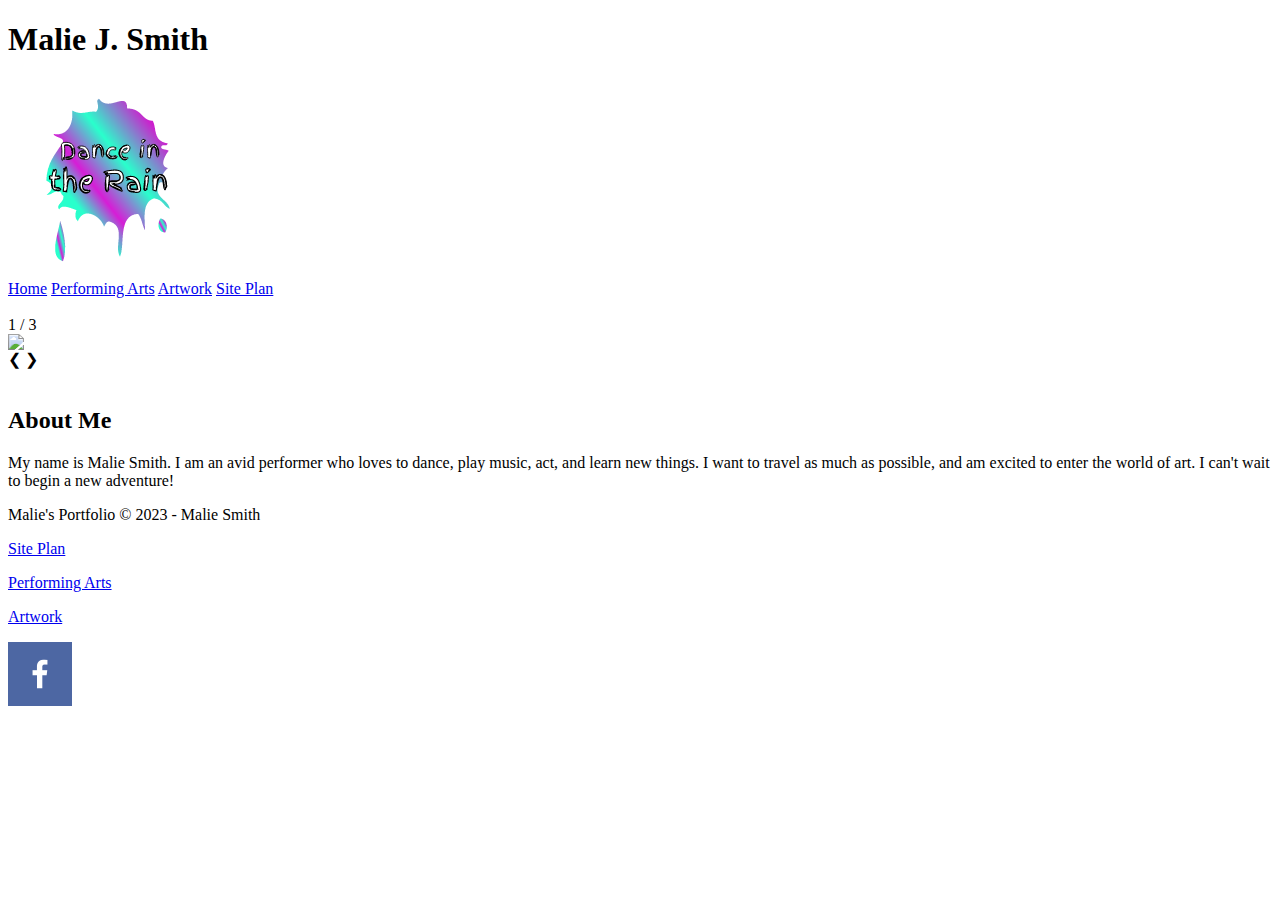
==== maliesportfolio/index.html @ cbc1e1c1 "Add files via upload" ====
﻿<!DOCTYPE html PUBLIC "-//W3C//DTD XHTML 1.0 Transitional//EN" "http://www.w3.org/TR/xhtml1/DTD/xhtml1-transitional.dtd">
<html>
<head>
    <script type="text/javascript">
        //var preloadFlag = false;
        let slideIndex = 0;
        //function preloadImages()
        //{
        //    if (document.Images) {
        //        pre_ButtonAbout_over = newImage('images/logo.png');
        //        preloadFlag = true;
        //    }
        // }        
        window.onload = function showSlides() {
                let i;
                let slides = document.getElementsByClassName("mySlides");
                let dots = document.getElementsByClassName("dot");
                for (i = 0; i < slides.length; i++) {
                    slides[i].style.display = "none";
                }
                slideIndex++;
                if (slideIndex > slides.length) {slideIndex = 1}
                for (i = 0; i < dots.length; i++) {
                    dots[i].className = dots[i].className.replace(" active", "");
                }
                slides[slideIndex-1].style.display = "block";
                dots[slideIndex-1].className += " active";
                setTimeout(showSlides, 8000); // Change image every 8 seconds
            }
    </script>
    <link href="css/main.css" rel="stylesheet" type="text/css" media="all" />
    <meta charset="utf-8" />
    <meta http-equiv="X-UA-Compatible" content="IE=edge" />
    <meta name="viewport" content="width=device-width, initial-scale=1.0" />
    <title> Malie's Portfolio | Home </title>

</head>
<body>
    <div id="content">
        <header>
            <div class="headline">
                <h1>
                    Malie J. Smith
                </h1>
            </div>
            <a id="logo_link" href="index.html">
                <img class="logo" src="images/logo.png" alt="Malie's Portfolio'" />
            </a>
            <nav>
                <a href="index.html">Home</a>
                <a href="performingarts.html">Performing Arts</a>
                <a href="artwork.html">Artwork</a>
                <a href="site-plan.html">Site Plan</a>
            </nav>
        </header>
    </div>
    <div>
        &nbsp;<br />
    </div>
    <div class="slideshow-container">
        <!-- Full-width images with number -->
        <div class="mySlides fade">
            <div class="numbertext">1 / 3</div>
            <img src="images/lfhs.png" style="width:100%" />
        </div>
        <div class="mySlides fade">
            <div class="numbertext">2 / 3</div>
            <img src="images/fhs.png" style="width:100%" />
        </div>
        <div class="mySlides fade">
            <div class="numbertext">3 / 3</div>
            <img src="images/rghs.png" style="width:100%" />
        </div>
        <!-- Next and previous buttons -->
        <a class="prev" onclick="plusSlides(-1)">&#10094;</a>
        <a class="next" onclick="plusSlides(1)">&#10095;</a>
    </div>
    <br />
    <!-- The dots/circles -->
    <div style="text-align:center">
        <span class="dot" onclick="currentSlide(1)"></span>
        <span class="dot" onclick="currentSlide(2)"></span>
        <span class="dot" onclick="currentSlide(3)"></span>
    </div>
    <div class="am">
    <h2>
        About Me 
    </h2> 
    <p>
        My name is Malie Smith. 
        I am an avid performer who loves to dance, play music, act, and learn new things. I want to travel as much as possible, and am excited to enter the world of art.
        I can't wait to begin a new adventure! 
    </p>
    </div>
    <footer>
        <p>Malie's Portfolio &copy; 2023 - Malie Smith </p>
        <p><a href="site-plan.html">Site Plan</a></p>
        <p><a href="performingarts.html">Performing Arts</a></p>
        <p><a href="artwork.html">Artwork</a></p>
        <div class="social">
            <a href="https://www.facebook.com/profile.php?id=100092409544608" target="_blank">
                <img src="images/facebook.png" alt="fb icon" />
            </a>
        </div>
    </footer>

</body>
</html>
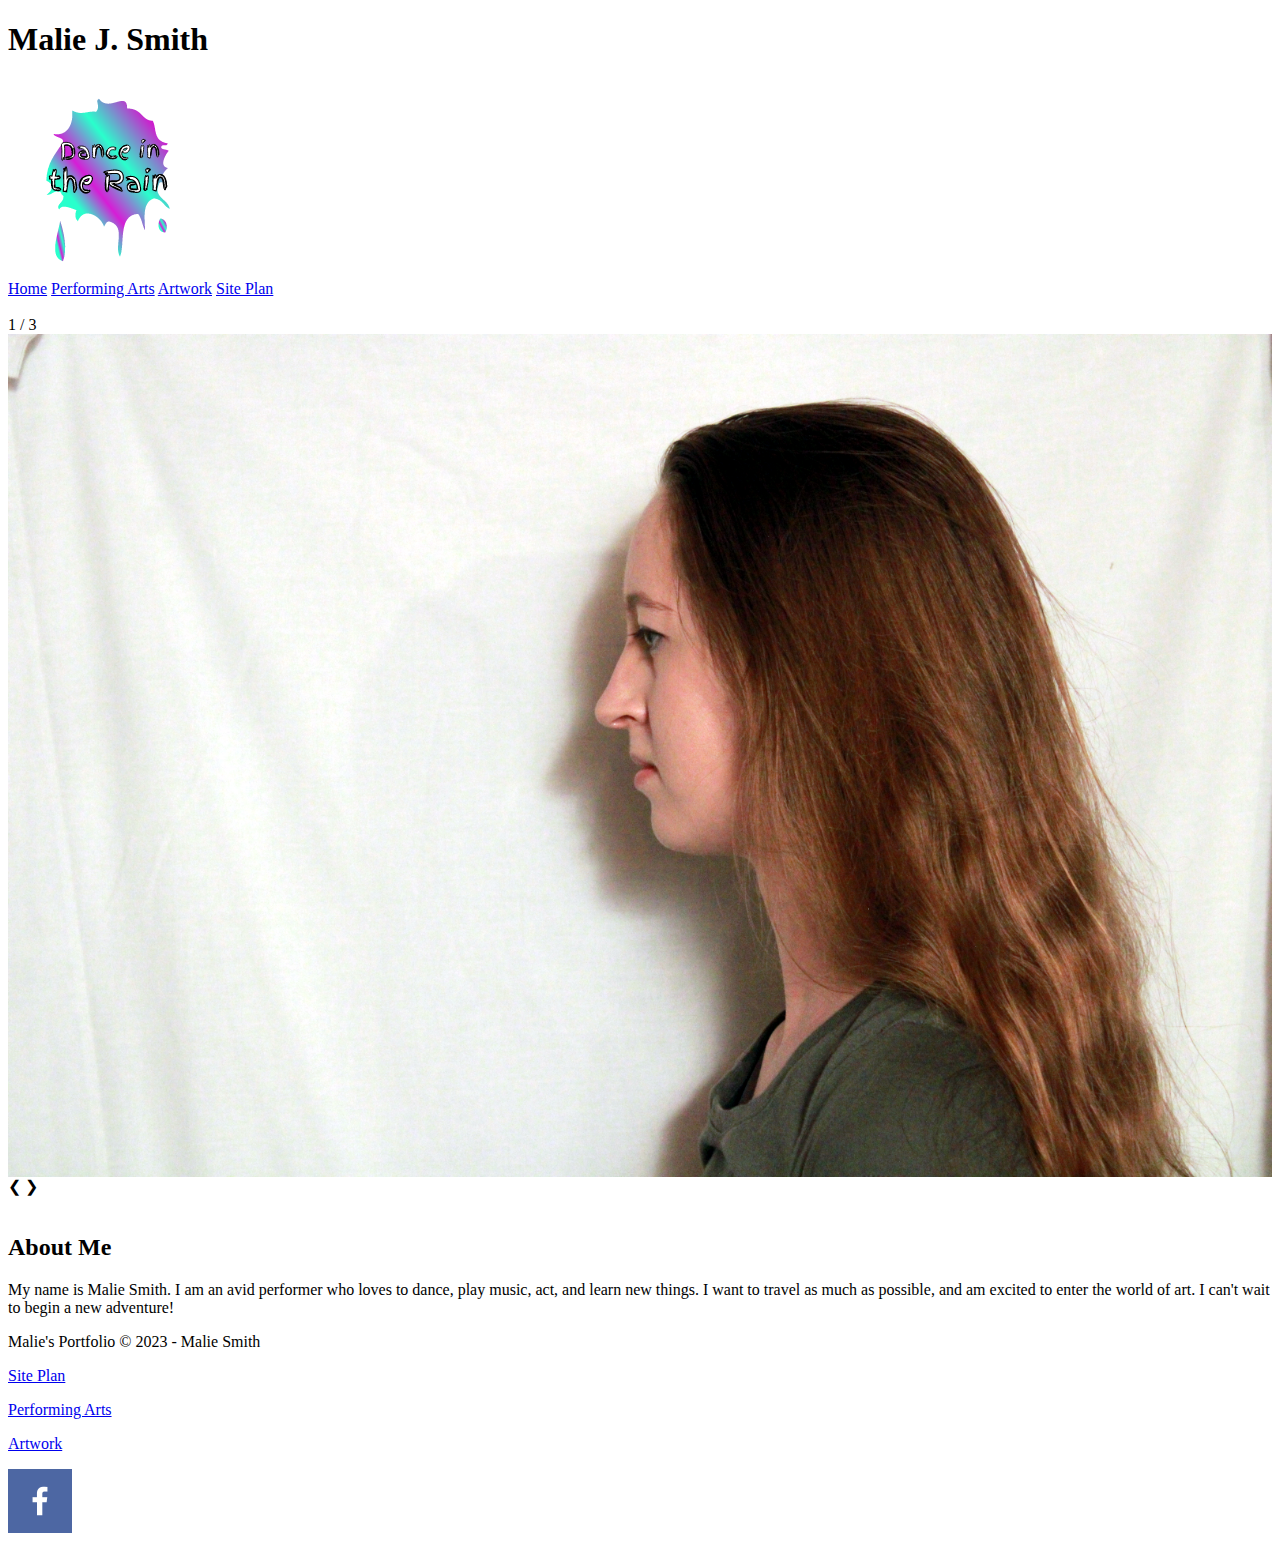
==== commit 2ef6bb48: "Update index.html" ====
--- a/maliesportfolio/index.html
+++ b/maliesportfolio/index.html
@@ -28,7 +28,7 @@
                 setTimeout(showSlides, 8000); // Change image every 8 seconds
             }
     </script>
-    <link href="css/main.css" rel="stylesheet" type="text/css" media="all" />
+    <link rel="stylesheet" href="styles/style.css" />
     <meta charset="utf-8" />
     <meta http-equiv="X-UA-Compatible" content="IE=edge" />
     <meta name="viewport" content="width=device-width, initial-scale=1.0" />
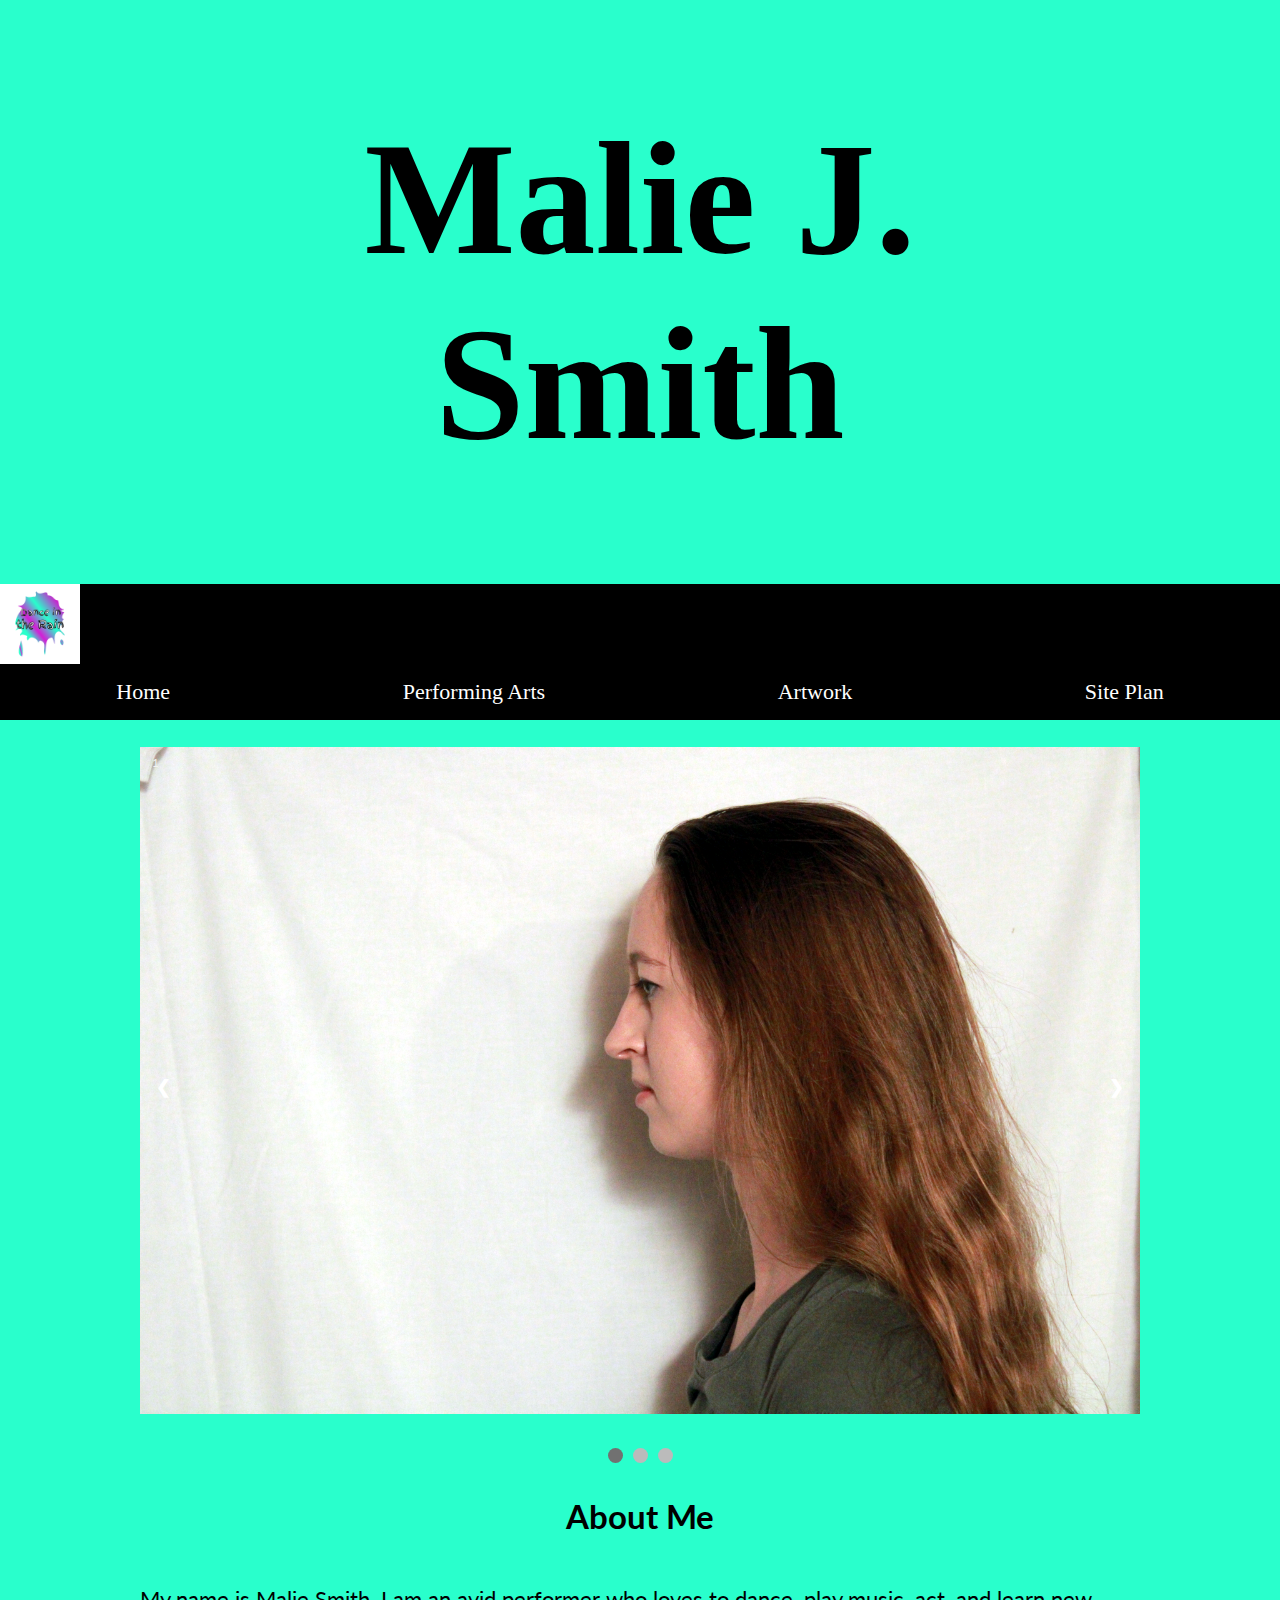
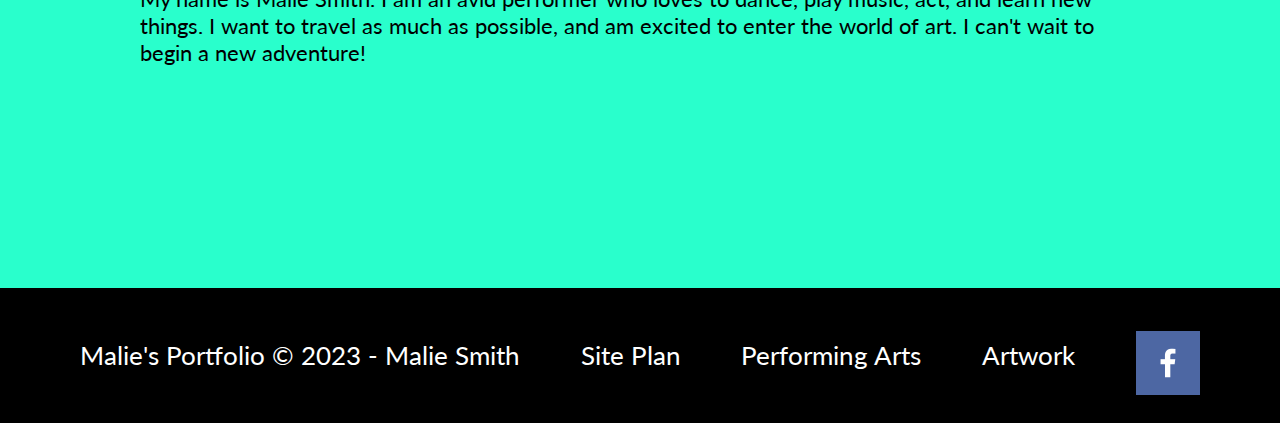
==== commit 0c7f2855: "Update index.html" ====
--- a/maliesportfolio/index.html
+++ b/maliesportfolio/index.html
@@ -28,7 +28,7 @@
                 setTimeout(showSlides, 8000); // Change image every 8 seconds
             }
     </script>
-    <link rel="stylesheet" href="styles/style.css" />
+    <link rel="stylesheet" href="styles/styles.css" />
     <meta charset="utf-8" />
     <meta http-equiv="X-UA-Compatible" content="IE=edge" />
     <meta name="viewport" content="width=device-width, initial-scale=1.0" />
--- a/maliesportfolio/styles/styles.css
+++ b/maliesportfolio/styles/styles.css
@@ -0,0 +1,188 @@
+@import url('https://fonts.googleapis.com/css?family=Lato');
+@import url('https://fonts.googleapis.com/css?family=Luminari');
+
+/*This resets all of these to a 0 setting making way for proper formatting.*/
+/*body, div, p, a, img, h1, h2, h3
+{
+    border-style: none;
+    border-color: inherit;
+    border-width: 0;
+    margin: 0;
+    padding: 0;
+    text-decoration:none;
+    float:none;
+}*/
+  /* change the values below to your colors from your palette 
+  --primary-color: #29ffcc   ;
+  --secondary-color: #d61dd6 ;
+  --accent1-color: black;
+  --accent2-color: white;*/
+
+/*This is the index section*/
+#content {
+    max-width: auto;
+    margin: 0 auto;
+}
+header {
+    background-color: black;
+    /*display: grid;
+    grid-template-columns: 150px auto;*/
+    font-family: Luminari, Georgia, brush-script-MT;
+}
+.headline{
+    display: grid;
+    grid-template-columns: 1fr 5fr 1fr;
+    font-size: 80px;
+    background-color: #29ffcc;
+    color: black;
+}
+.headline h1{
+    text-align: center;
+    grid-column: 2/3;
+}
+nav {
+    display: flex;
+    justify-content: space-around;
+}
+nav a {
+    text-align: center;
+    color: white;
+    text-decoration: none;
+    padding: 35px;
+    display: block;
+    padding: 15px;
+}
+nav a:hover {
+    background-color: white;
+    color: #d61dd6;
+}
+#logo_link {
+    padding-top: 5px;
+    justify-self: center;
+    align-self: center;
+}
+.logo {
+    width: 80px;
+}
+* {box-sizing:border-box}
+
+body {
+    background-color: #29ffcc;
+    color: black;
+    font-family: Lato, Georgia, sans-serif;
+    font-size: 22px;
+    margin: 0;
+    padding: 0;
+}
+
+/* Slideshow container */
+.slideshow-container {
+  max-width: 1000px;
+  position: relative;
+  margin: auto;
+}
+
+/* Hide the images by default */
+.mySlides {
+  display: none;
+}
+
+/* Next & previous buttons */
+.prev, .next {
+  cursor: pointer;
+  position: absolute;
+  top: 50%;
+  width: auto;
+  margin-top: -22px;
+  padding: 16px;
+  color: white;
+  font-weight: bold;
+  font-size: 18px;
+  transition: 0.6s ease;
+  border-radius: 0 3px 3px 0;
+  user-select: none;
+}
+
+/* Position the "next button" to the right */
+.next {
+  right: 0;
+  border-radius: 3px 0 0 3px;
+}
+
+/* On hover, add a black background color with a little bit see-through */
+.prev:hover, .next:hover {
+  background-color: rgba(0,0,0,0.8);
+}
+
+/* Number text (1/3 etc) */
+.numbertext {
+  color: #f2f2f2;
+  font-size: 12px;
+  padding: 8px 12px;
+  position: absolute;
+  top: 0;
+}
+
+/* The dots/bullets/indicators */
+.dot {
+  cursor: pointer;
+  height: 15px;
+  width: 15px;
+  margin: 0 2px;
+  background-color: #bbb;
+  border-radius: 50%;
+  display: inline-block;
+  transition: background-color 0.6s ease;
+}
+
+.active, .dot:hover {
+  background-color: #717171;
+}
+
+/* Fading animation */
+.fade {
+  animation-name: fade;
+  animation-duration: 1.5s;
+}
+
+@keyframes fade {
+  from {opacity: .4}
+  to {opacity: 1}
+}
+.am{
+    display: grid;
+    grid-template-columns: auto 1000px auto;
+}
+.am h2{
+    grid-column: 2/3;
+    text-align: center;
+}
+.am p{
+    grid-column: 2/3;
+}
+footer{
+    margin-top: 25px;
+    background-color: black;
+    color: white;
+    padding: 25px 50px;
+    margin-top: 200px;
+    display: flex;
+    justify-content: space-around;
+    align-items: center; 
+}
+footer .social img {
+    padding-top: 15px;
+}
+footer p {
+    font-size: 1.2em;
+}
+footer p a:hover {
+    text-decoration: underline;
+}
+footer a {
+    color: white;
+    text-decoration: none;
+}
+footer a:hover {
+    color: #d61dd6;
+}
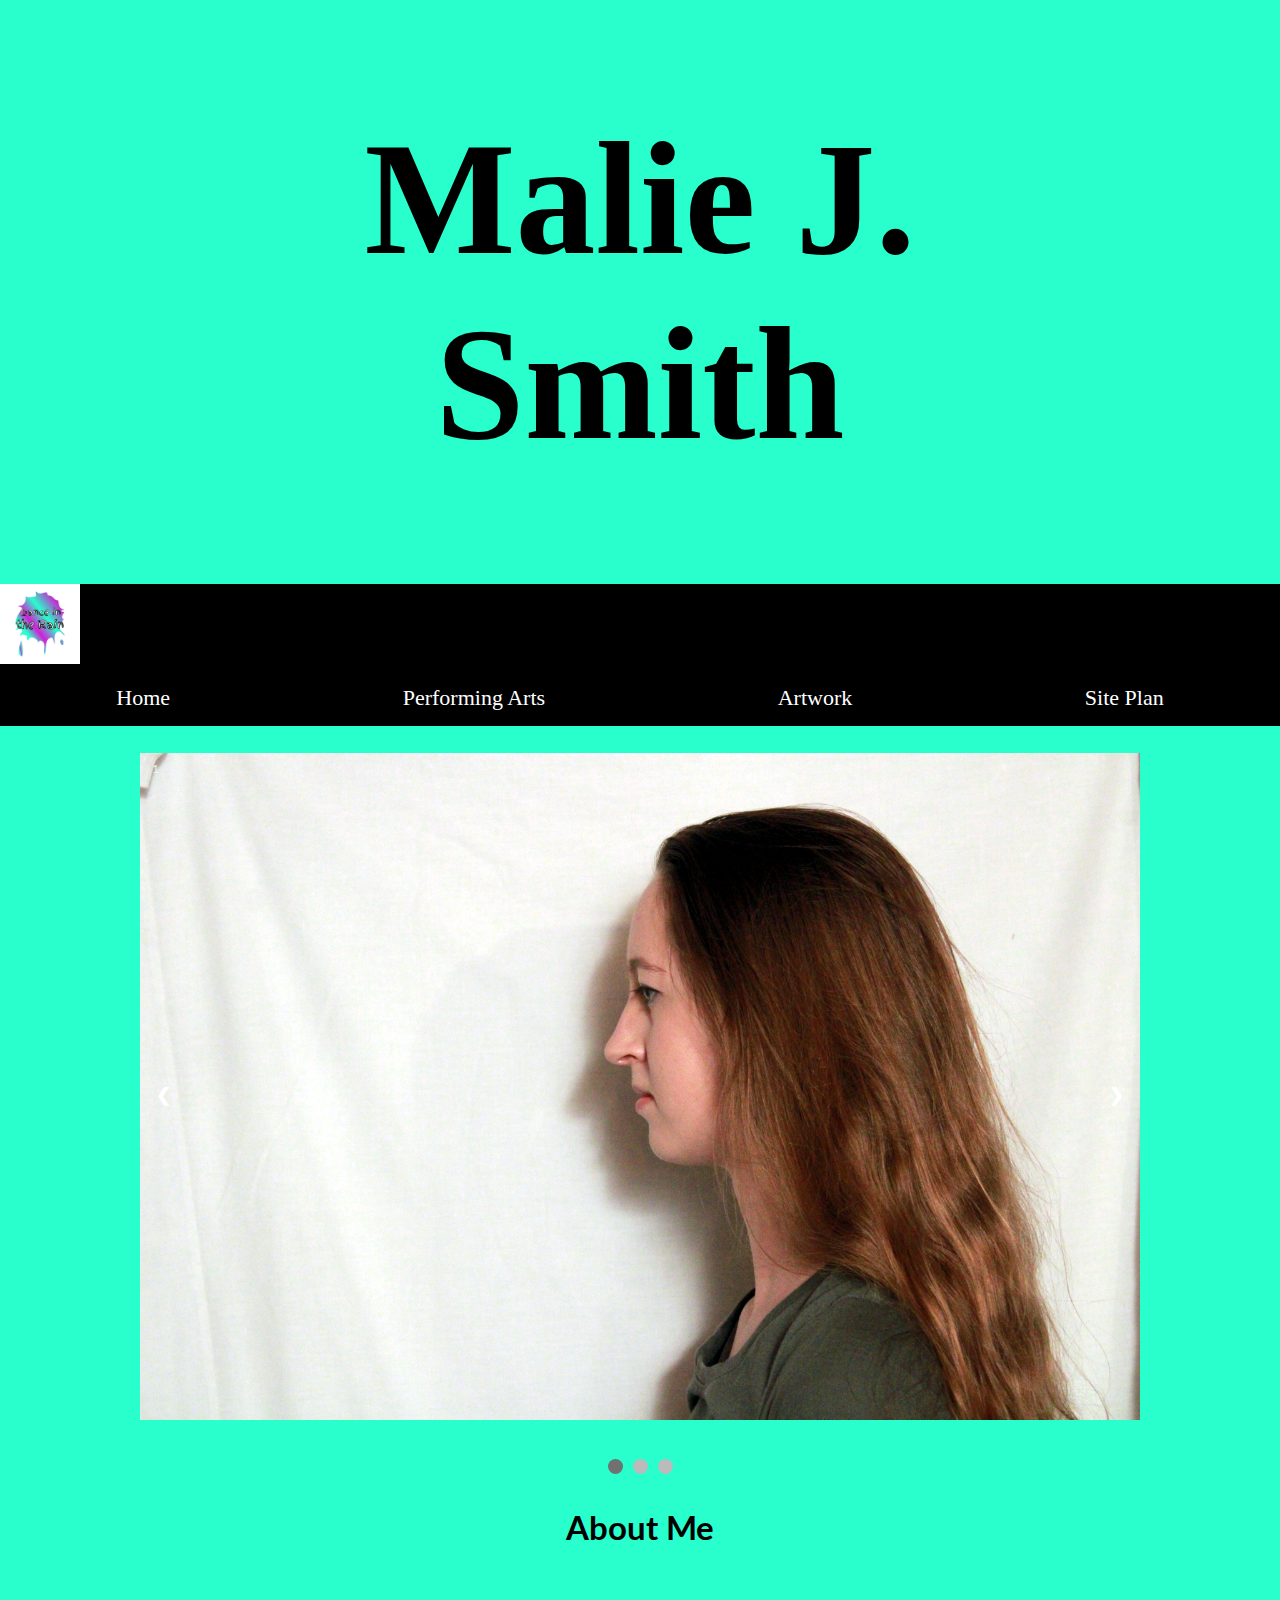
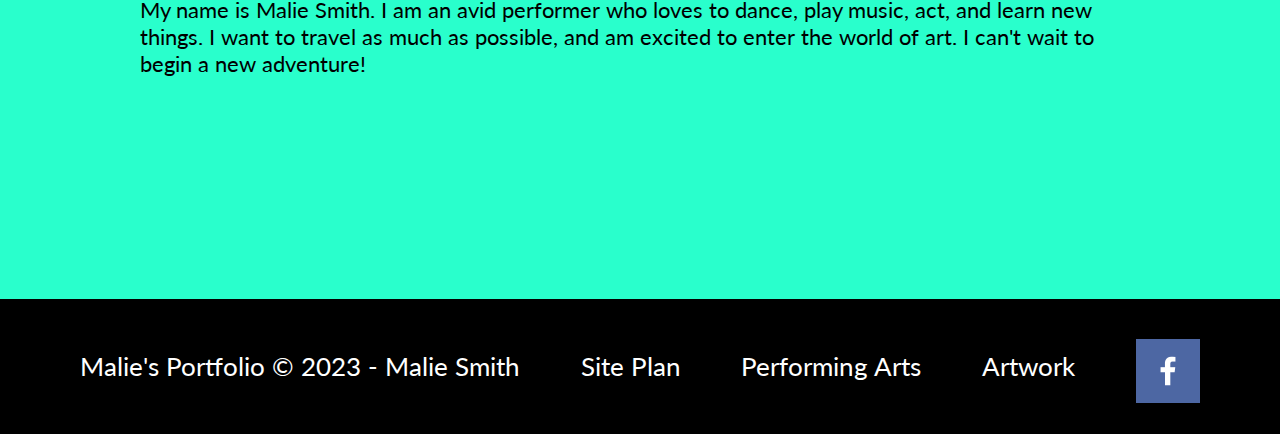
==== commit 699cc538: "Update index.html" ====
--- a/maliesportfolio/index.html
+++ b/maliesportfolio/index.html
@@ -1,5 +1,5 @@
-﻿<!DOCTYPE html PUBLIC "-//W3C//DTD XHTML 1.0 Transitional//EN" "http://www.w3.org/TR/xhtml1/DTD/xhtml1-transitional.dtd">
-<html>
+<!DOCTYPE html>
+<html lang="en">
 <head>
     <script type="text/javascript">
         //var preloadFlag = false;
@@ -10,30 +10,31 @@
         //        pre_ButtonAbout_over = newImage('images/logo.png');
         //        preloadFlag = true;
         //    }
-        // }        
+        // }
         window.onload = function showSlides() {
-                let i;
-                let slides = document.getElementsByClassName("mySlides");
-                let dots = document.getElementsByClassName("dot");
-                for (i = 0; i < slides.length; i++) {
-                    slides[i].style.display = "none";
-                }
-                slideIndex++;
-                if (slideIndex > slides.length) {slideIndex = 1}
-                for (i = 0; i < dots.length; i++) {
-                    dots[i].className = dots[i].className.replace(" active", "");
-                }
-                slides[slideIndex-1].style.display = "block";
-                dots[slideIndex-1].className += " active";
-                setTimeout(showSlides, 8000); // Change image every 8 seconds
+            let i;
+            let slides = document.getElementsByClassName("mySlides");
+            let dots = document.getElementsByClassName("dot");
+            for (i = 0; i < slides.length; i++) {
+                slides[i].style.display = "none";
             }
+            slideIndex++;
+            if (slideIndex > slides.length) { slideIndex = 1 }
+            for (i = 0; i < dots.length; i++) {
+                dots[i].className = dots[i].className.replace(" active", "");
+            }
+            slides[slideIndex - 1].style.display = "block";
+            dots[slideIndex - 1].className += " active";
+            setTimeout(showSlides, 8000); // Change image every 8 seconds
+        }
     </script>
-    <link rel="stylesheet" href="styles/styles.css" />
-    <meta charset="utf-8" />
-    <meta http-equiv="X-UA-Compatible" content="IE=edge" />
-    <meta name="viewport" content="width=device-width, initial-scale=1.0" />
-    <title> Malie's Portfolio | Home </title>
-
+    <meta charset="UTF-8">
+    <meta http-equiv="X-UA-Compatible" content="IE=edge">
+    <meta name="viewport" content="width=device-width, initial-scale=1.0">
+    <title>Malie's Portfolio | Home</title>
+    <link rel="stylesheet" href="https://fonts.googleapis.com/css?family=Lato" />
+    <link rel="stylesheet" href="https://fonts.googleapis.com/css?family=Pacifico" />
+    <link rel="stylesheet" href="styles/styles.css">
 </head>
 <body>
     <div id="content">
@@ -83,14 +84,14 @@
         <span class="dot" onclick="currentSlide(3)"></span>
     </div>
     <div class="am">
-    <h2>
-        About Me 
-    </h2> 
-    <p>
-        My name is Malie Smith. 
-        I am an avid performer who loves to dance, play music, act, and learn new things. I want to travel as much as possible, and am excited to enter the world of art.
-        I can't wait to begin a new adventure! 
-    </p>
+        <h2>
+            About Me
+        </h2>
+        <p>
+            My name is Malie Smith.
+            I am an avid performer who loves to dance, play music, act, and learn new things. I want to travel as much as possible, and am excited to enter the world of art.
+            I can't wait to begin a new adventure!
+        </p>
     </div>
     <footer>
         <p>Malie's Portfolio &copy; 2023 - Malie Smith </p>
@@ -103,6 +104,5 @@
             </a>
         </div>
     </footer>
-
 </body>
 </html>
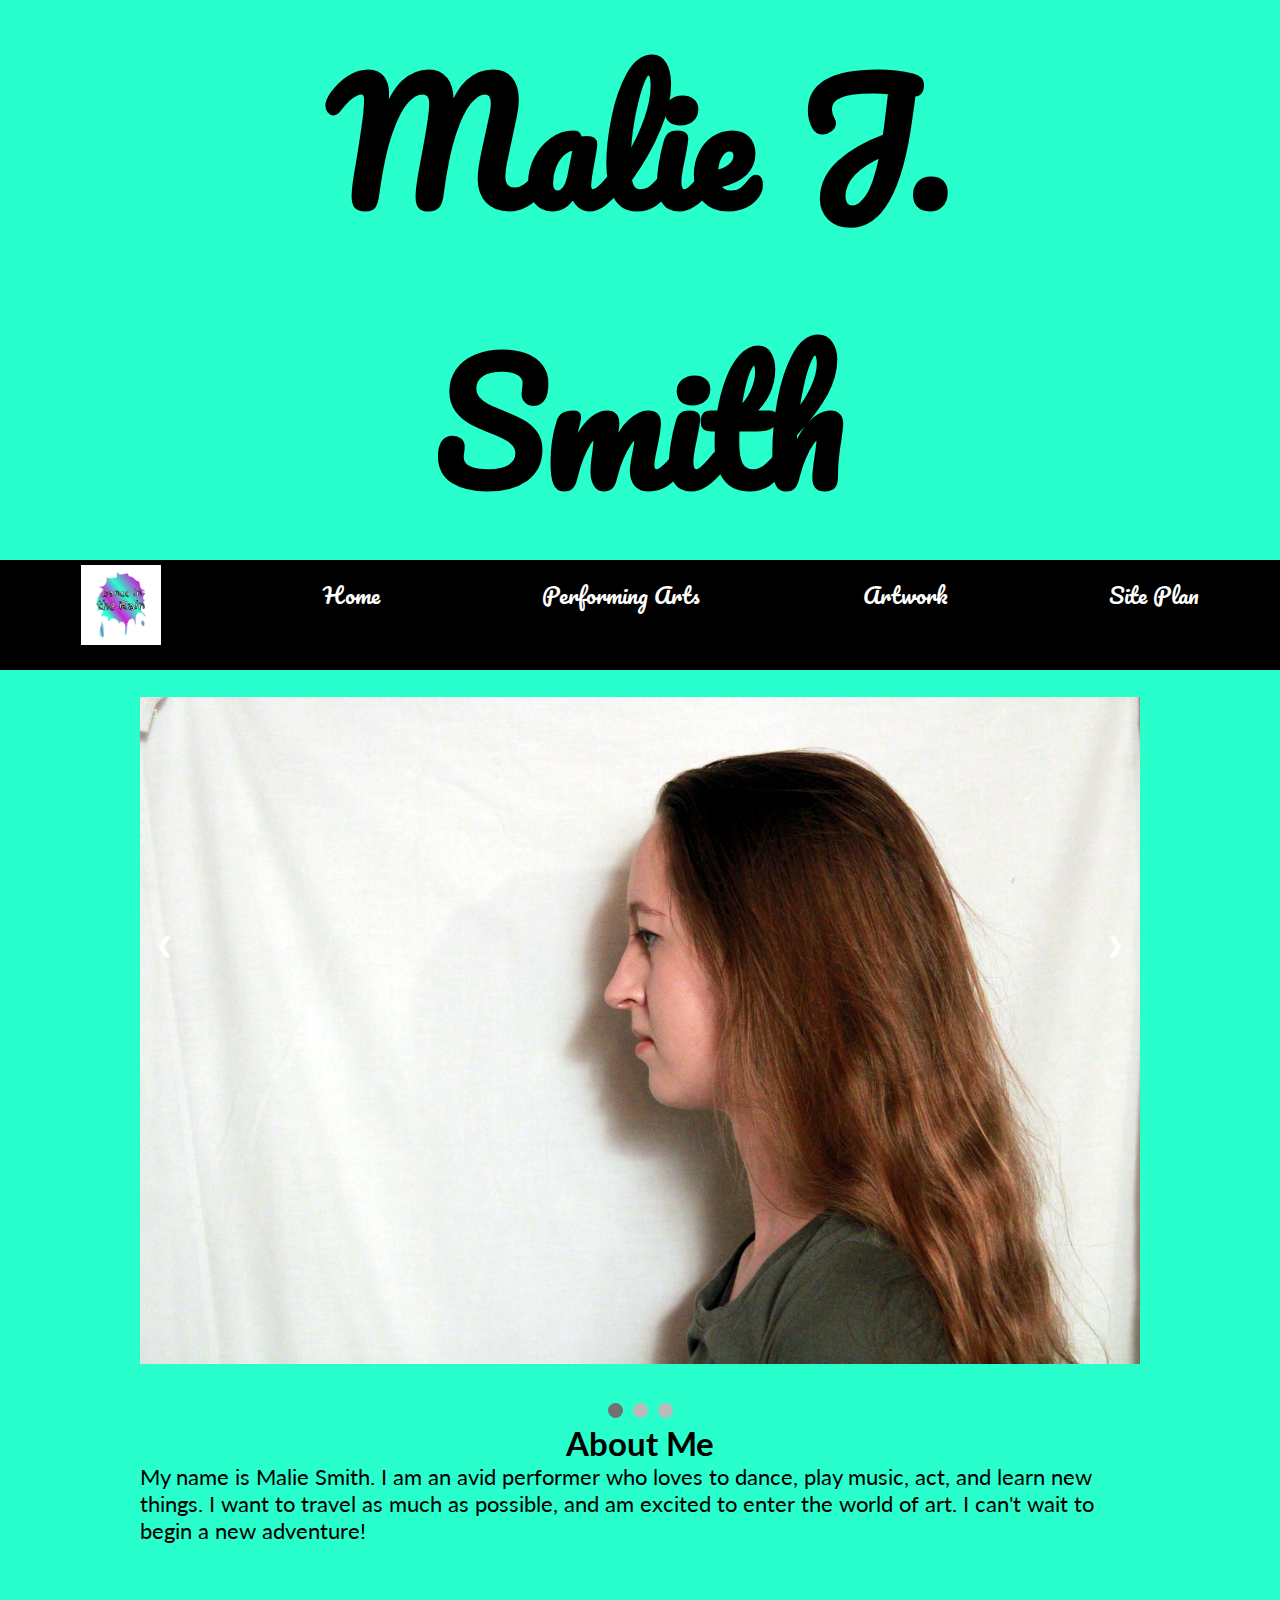
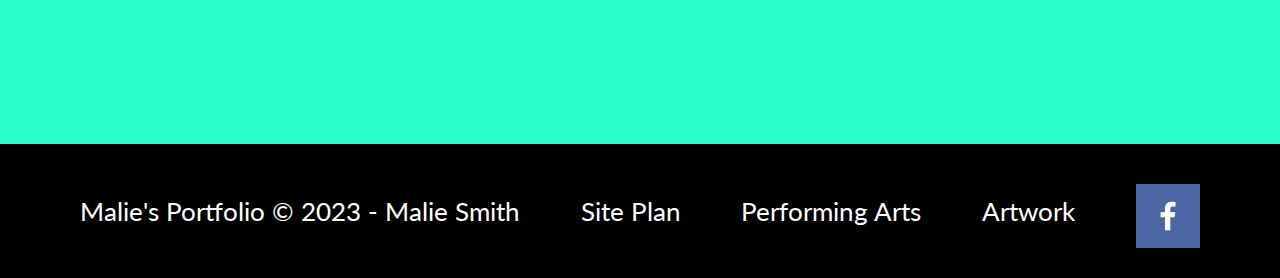
==== commit 702a8bec: "Update index.html" ====
--- a/maliesportfolio/index.html
+++ b/maliesportfolio/index.html
@@ -44,10 +44,10 @@
                     Malie J. Smith
                 </h1>
             </div>
-            <a id="logo_link" href="index.html">
-                <img class="logo" src="images/logo.png" alt="Malie's Portfolio'" />
-            </a>
             <nav>
+                <a id="logo_link" href="index.html">
+                    <img class="logo" src="images/logo.png" alt="Malie's Portfolio'" />
+                </a>
                 <a href="index.html">Home</a>
                 <a href="performingarts.html">Performing Arts</a>
                 <a href="artwork.html">Artwork</a>
--- a/maliesportfolio/styles/styles.css
+++ b/maliesportfolio/styles/styles.css
@@ -1,9 +1,6 @@
-@import url('https://fonts.googleapis.com/css?family=Lato');
-@import url('https://fonts.googleapis.com/css?family=Luminari');
-
 /*This resets all of these to a 0 setting making way for proper formatting.*/
-/*body, div, p, a, img, h1, h2, h3
-{
+body, div, p, a, img, h1, h2, h3
+/*{
     border-style: none;
     border-color: inherit;
     border-width: 0;
@@ -20,14 +17,14 @@
 
 /*This is the index section*/
 #content {
-    max-width: auto;
+    max-width: 100%;
     margin: 0 auto;
 }
 header {
     background-color: black;
     /*display: grid;
     grid-template-columns: 150px auto;*/
-    font-family: Luminari, Georgia, brush-script-MT;
+    font-family: Pacifico, Georgia, brush-script-MT;
 }
 .headline{
     display: grid;
@@ -186,3 +183,135 @@
 footer a:hover {
     color: #d61dd6;
 }
+
+/* This is the second page, artwork */
+.title{
+    text-align: center;
+}
+
+* {
+  box-sizing: border-box;
+}
+
+/* Position the image container (needed to position the left and right arrows) */
+.container {
+    max-width:1000px;
+  position: relative;
+  margin:auto;
+}
+
+/* Hide the images by default */
+.mySlides {
+  display: none;
+}
+
+/* Add a pointer when hovering over the thumbnail images */
+.cursor {
+  cursor: pointer;
+}
+
+/* Next & previous buttons */
+.prev,
+.next {
+  cursor: pointer;
+  position: absolute;
+  top: 40%;
+  width: auto;
+  padding: 16px;
+  margin-top: -50px;
+  color: white;
+  font-weight: bold;
+  font-size: 20px;
+  border-radius: 0 3px 3px 0;
+  user-select: none;
+  -webkit-user-select: none;
+}
+
+/* Position the "next button" to the right */
+.next {
+  right: 0;
+  border-radius: 3px 0 0 3px;
+}
+
+/* On hover, add a black background color with a little bit see-through */
+.prev:hover,
+.next:hover {
+  background-color: rgba(0, 0, 0, 0.8);
+}
+
+/* Number text (1/3 etc) */
+.numbertext {
+  color: #f2f2f2;
+  font-size: 12px;
+  padding: 8px 12px;
+  position: absolute;
+  top: 0;
+}
+
+/* Container for image text */
+.caption-container {
+  text-align: center;
+  background-color: #222;
+  padding: 2px 16px;
+  color: white;
+}
+
+.row:after {
+  content: "";
+  display: table;
+  clear: both;
+}
+
+/* Six columns side by side */
+.column {
+  float: left;
+  width: 25%;
+}
+
+/* Add a transparency effect for thumnbail images */
+.demo {
+  opacity: 0.6;
+}
+
+.active,
+.demo:hover {
+  opacity: 1;
+}
+.art{
+    display: grid;
+    grid-template-columns: 1fr 1fr 1fr 1fr 1fr 1fr 1fr 1fr 1fr 1fr 1fr 1fr 1fr 1fr 1fr;
+}
+#bat{
+    grid-column: 9/14;  
+    grid-row: 1/3;
+    /*border: 5px solid black;*/
+}
+#cactus{
+    grid-column: 2/4;
+    grid-row: 1/2;
+    /*border: 5px solid black;*/
+}
+#goldfish{
+    grid-column: 5/9;
+    grid-row: 5/6;
+    /*border: 5px solid black;*/
+}
+#axolotl{
+    grid-column: 5/8;
+    grid-row: 1/4;
+    /*border: 5px solid black;*/
+}
+#owl{
+    grid-column: 2/4;
+    grid-row: 4/5;
+    /*border: 5px solid black;*/
+}
+#pider{
+    grid-column: 11/14;
+    grid-row: 4/5;
+    /*border: 5px solid black;*/
+}
+.box{
+    border: 5px solid gray;
+    text-align: center;
+}
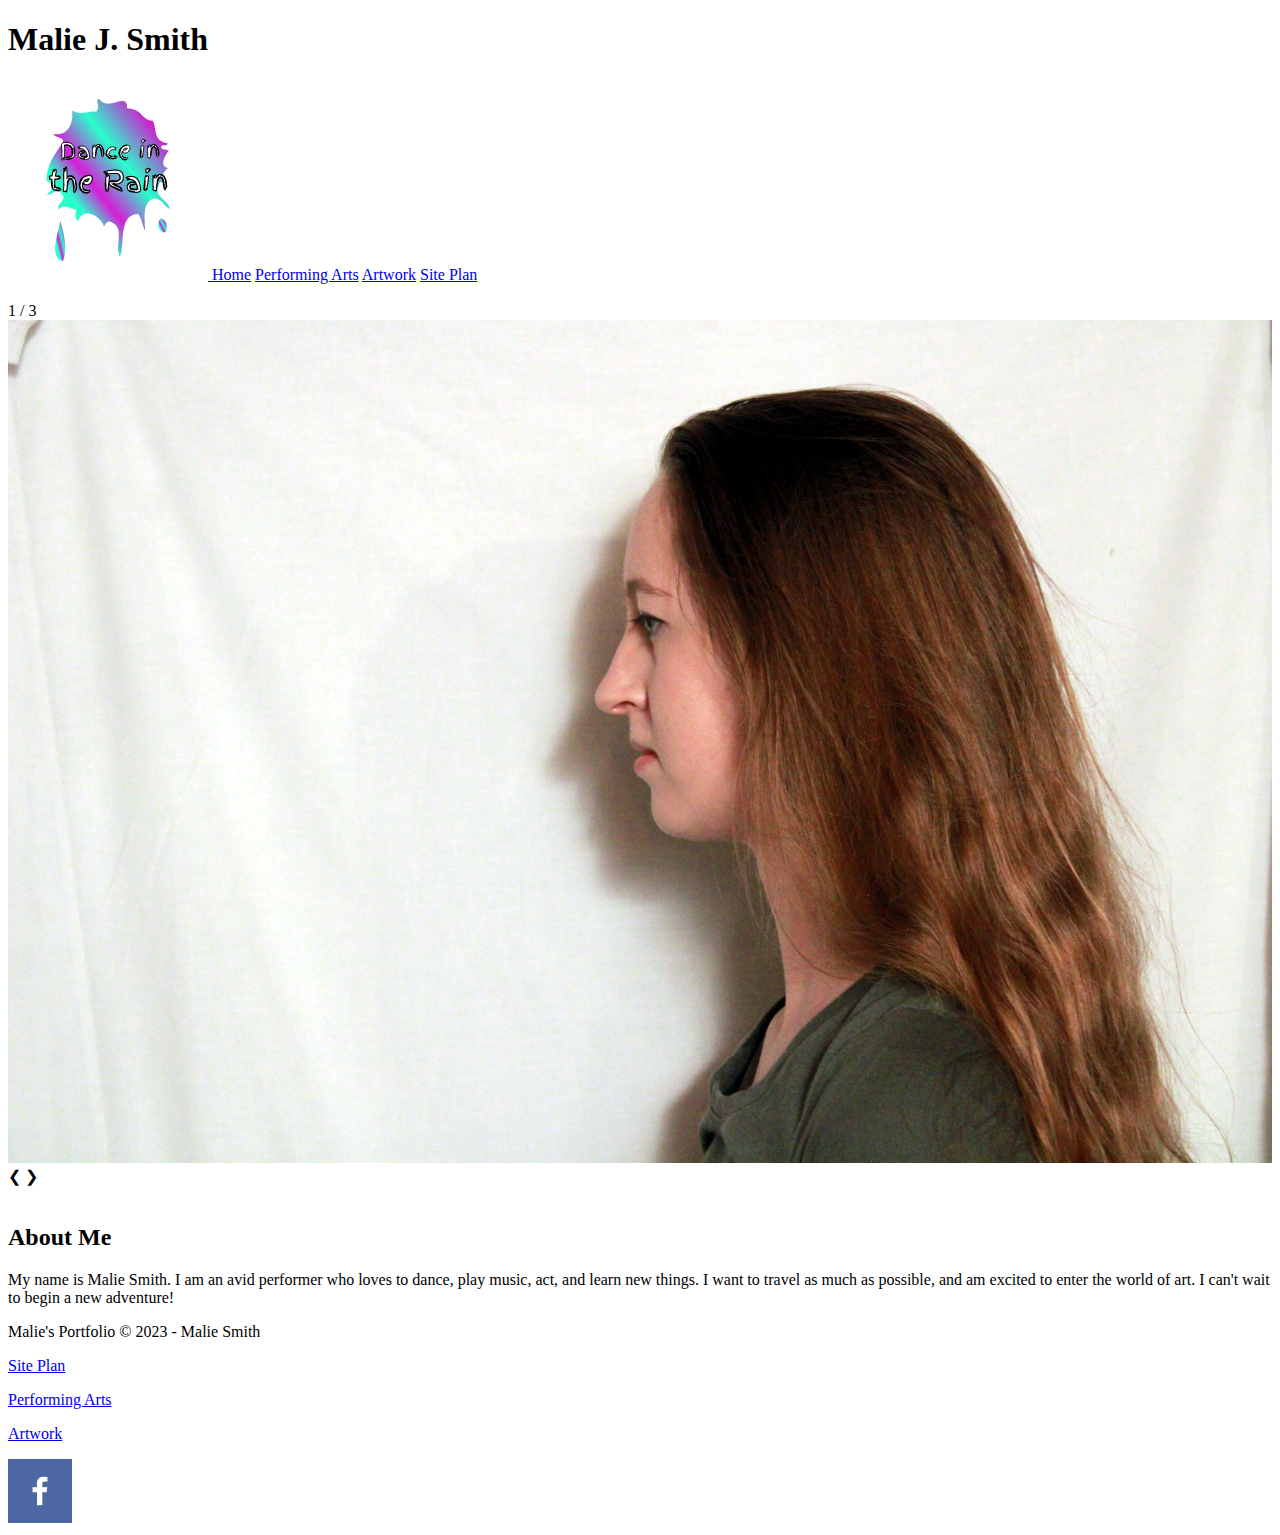
==== commit b5ebc5b4: "fix html" ====
--- a/maliesportfolio/index.html
+++ b/maliesportfolio/index.html
@@ -1,7 +1,7 @@
 <!DOCTYPE html>
 <html lang="en">
 <head>
-    <script type="text/javascript">
+    <script>
         //var preloadFlag = false;
         let slideIndex = 0;
         //function preloadImages()
@@ -28,13 +28,13 @@
             setTimeout(showSlides, 8000); // Change image every 8 seconds
         }
     </script>
-    <meta charset="UTF-8">
+    <meta>
     <meta http-equiv="X-UA-Compatible" content="IE=edge">
     <meta name="viewport" content="width=device-width, initial-scale=1.0">
     <title>Malie's Portfolio | Home</title>
-    <link rel="stylesheet" href="https://fonts.googleapis.com/css?family=Lato" />
-    <link rel="stylesheet" href="https://fonts.googleapis.com/css?family=Pacifico" />
-    <link rel="stylesheet" href="styles/styles.css">
+    <link rel="stylesheet" href="https://fonts.googleapis.com/css?family=Lato">
+    <link rel="stylesheet" href="https://fonts.googleapis.com/css?family=Pacifico">
+    <link rel="stylesheet" href="css/main.css">
 </head>
 <body>
     <div id="content">
@@ -46,7 +46,7 @@
             </div>
             <nav>
                 <a id="logo_link" href="index.html">
-                    <img class="logo" src="images/logo.png" alt="Malie's Portfolio'" />
+                    <img class="logo" src="images/logo.png" alt="Malie's Portfolio'">
                 </a>
                 <a href="index.html">Home</a>
                 <a href="performingarts.html">Performing Arts</a>
@@ -62,21 +62,21 @@
         <!-- Full-width images with number -->
         <div class="mySlides fade">
             <div class="numbertext">1 / 3</div>
-            <img src="images/lfhs.png" style="width:100%" />
+            <img src="images/lfhs.png" style="width:100%"  alt="Left Profile">
         </div>
         <div class="mySlides fade">
             <div class="numbertext">2 / 3</div>
-            <img src="images/fhs.png" style="width:100%" />
+            <img src="images/fhs.png" style="width:100%" alt="Front">
         </div>
         <div class="mySlides fade">
             <div class="numbertext">3 / 3</div>
-            <img src="images/rghs.png" style="width:100%" />
+            <img src="images/rghs.png" style="width:100%" alt="Right Profile">
         </div>
         <!-- Next and previous buttons -->
         <a class="prev" onclick="plusSlides(-1)">&#10094;</a>
         <a class="next" onclick="plusSlides(1)">&#10095;</a>
     </div>
-    <br />
+    <br>
     <!-- The dots/circles -->
     <div style="text-align:center">
         <span class="dot" onclick="currentSlide(1)"></span>
@@ -100,7 +100,7 @@
         <p><a href="artwork.html">Artwork</a></p>
         <div class="social">
             <a href="https://www.facebook.com/profile.php?id=100092409544608" target="_blank">
-                <img src="images/facebook.png" alt="fb icon" />
+                <img src="images/facebook.png" alt="fb icon">
             </a>
         </div>
     </footer>
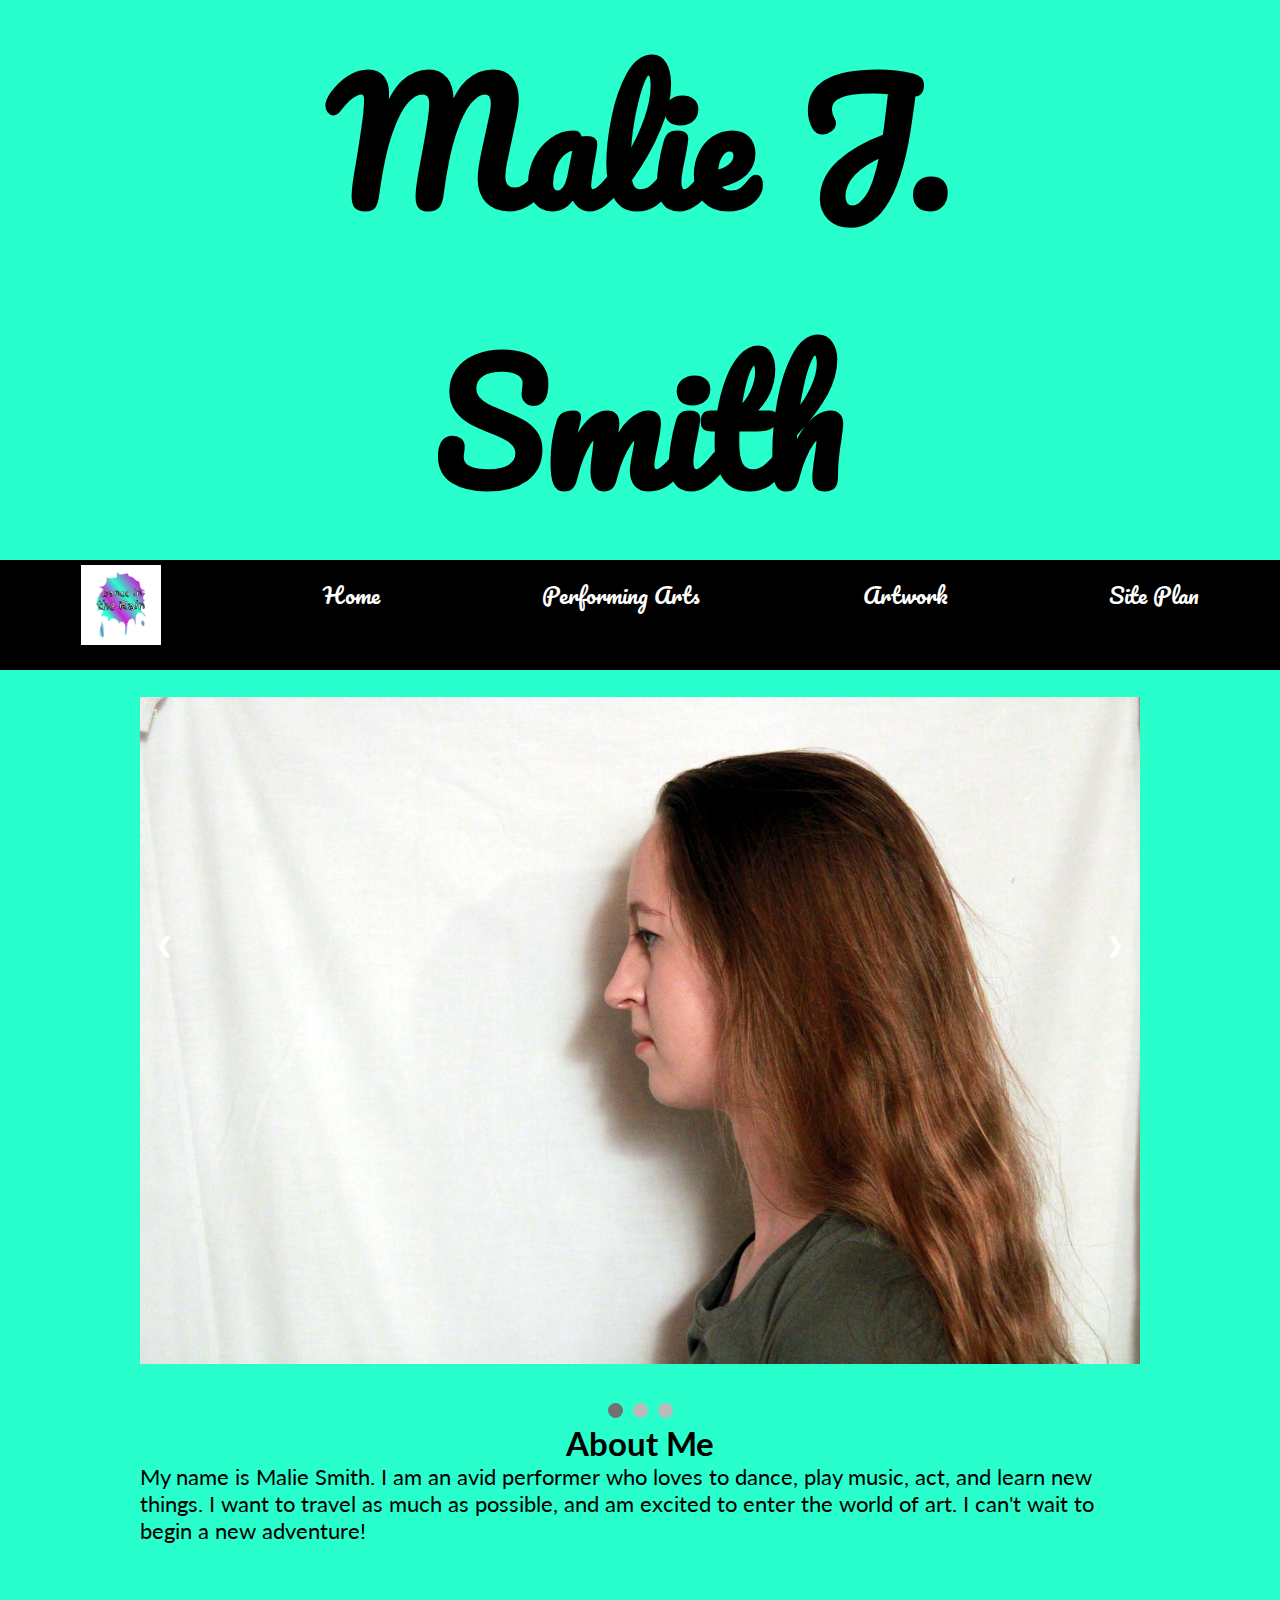
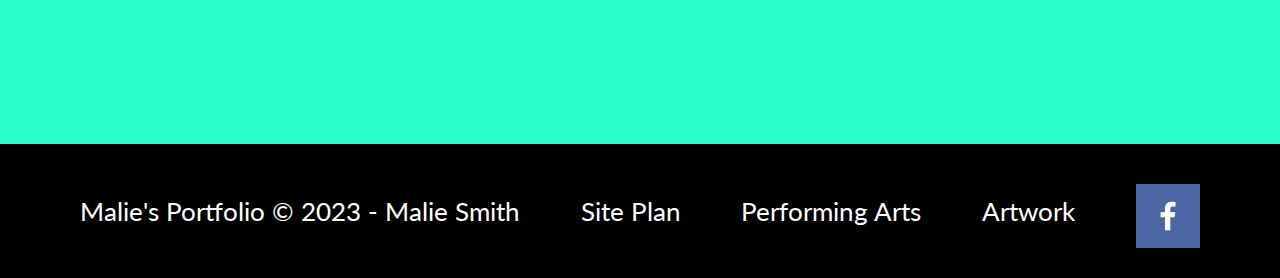
==== commit 3f384ce4: "Update index.html" ====
--- a/maliesportfolio/index.html
+++ b/maliesportfolio/index.html
@@ -34,7 +34,7 @@
     <title>Malie's Portfolio | Home</title>
     <link rel="stylesheet" href="https://fonts.googleapis.com/css?family=Lato">
     <link rel="stylesheet" href="https://fonts.googleapis.com/css?family=Pacifico">
-    <link rel="stylesheet" href="css/main.css">
+    <link rel="stylesheet" href="styles/styles.css">
 </head>
 <body>
     <div id="content">
--- a/maliesportfolio/styles/styles.css
+++ b/maliesportfolio/styles/styles.css
@@ -0,0 +1,468 @@
+/*This resets all of these to a 0 setting making way for proper formatting.*/
+body, div, p, a, img, h1, h2, h3
+/*{
+    border-style: none;
+    border-color: inherit;
+    border-width: 0;
+    margin: 0;
+    padding: 0;
+    text-decoration:none;
+    float:none;
+}*/
+  /* change the values below to your colors from your palette 
+  --primary-color: #29ffcc   ;
+  --secondary-color: #d61dd6 ;
+  --accent1-color: black;
+  --accent2-color: white;*/
+
+/*This is the index section*/
+#content {
+    max-width: 100%;
+    margin: 0 auto;
+}
+header {
+    background-color: black;
+    /*display: grid;
+    grid-template-columns: 150px auto;*/
+    font-family: Pacifico, Georgia, brush-script-MT;
+}
+.headline{
+    display: grid;
+    grid-template-columns: 1fr 5fr 1fr;
+    font-size: 80px;
+    background-color: #29ffcc;
+    color: black;
+}
+.headline h1{
+    text-align: center;
+    grid-column: 2/3;
+}
+nav {
+    display: flex;
+    justify-content: space-around;
+}
+nav a {
+    text-align: center;
+    color: white;
+    text-decoration: none;
+    padding: 35px;
+    display: block;
+    padding: 15px;
+}
+nav a:hover {
+    background-color: white;
+    color: #d61dd6;
+}
+#logo_link {
+    padding-top: 5px;
+    justify-self: center;
+    align-self: center;
+}
+.logo {
+    width: 80px;
+}
+* {box-sizing:border-box}
+
+body {
+    background-color: #29ffcc;
+    color: black;
+    font-family: Lato, Georgia, sans-serif;
+    font-size: 22px;
+    margin: 0;
+    padding: 0;
+}
+
+/* Slideshow container */
+.slideshow-container {
+  max-width: 1000px;
+  position: relative;
+  margin: auto;
+}
+
+/* Hide the images by default */
+.mySlides {
+  display: none;
+}
+
+/* Next & previous buttons */
+.prev, .next {
+  cursor: pointer;
+  position: absolute;
+  top: 50%;
+  width: auto;
+  margin-top: -22px;
+  padding: 16px;
+  color: white;
+  font-weight: bold;
+  font-size: 18px;
+  transition: 0.6s ease;
+  border-radius: 0 3px 3px 0;
+  user-select: none;
+}
+
+/* Position the "next button" to the right */
+.next {
+  right: 0;
+  border-radius: 3px 0 0 3px;
+}
+
+/* On hover, add a black background color with a little bit see-through */
+.prev:hover, .next:hover {
+  background-color: rgba(0,0,0,0.8);
+}
+
+/* Number text (1/3 etc) */
+.numbertext {
+  color: #f2f2f2;
+  font-size: 12px;
+  padding: 8px 12px;
+  position: absolute;
+  top: 0;
+}
+
+/* The dots/bullets/indicators */
+.dot {
+  cursor: pointer;
+  height: 15px;
+  width: 15px;
+  margin: 0 2px;
+  background-color: #bbb;
+  border-radius: 50%;
+  display: inline-block;
+  transition: background-color 0.6s ease;
+}
+
+.active, .dot:hover {
+  background-color: #717171;
+}
+
+/* Fading animation */
+.fade {
+  animation-name: fade;
+  animation-duration: 1.5s;
+}
+
+@keyframes fade {
+  from {opacity: .4}
+  to {opacity: 1}
+}
+.am{
+    display: grid;
+    grid-template-columns: auto 1000px auto;
+}
+.am h2{
+    grid-column: 2/3;
+    text-align: center;
+}
+.am p{
+    grid-column: 2/3;
+}
+footer{
+    margin-top: 25px;
+    background-color: black;
+    color: white;
+    padding: 25px 50px;
+    margin-top: 200px;
+    display: flex;
+    justify-content: space-around;
+    align-items: center; 
+}
+footer .social img {
+    padding-top: 15px;
+}
+footer p {
+    font-size: 1.2em;
+}
+footer p a:hover {
+    text-decoration: underline;
+}
+footer a {
+    color: white;
+    text-decoration: none;
+}
+footer a:hover {
+    color: #d61dd6;
+}
+
+/* This is the second page, artwork */
+.title{
+    text-align: center;
+}
+
+* {
+  box-sizing: border-box;
+}
+
+/* Position the image container (needed to position the left and right arrows) */
+.container {
+    max-width:1000px;
+  position: relative;
+  margin:auto;
+}
+
+/* Hide the images by default */
+.mySlides {
+  display: none;
+}
+
+/* Add a pointer when hovering over the thumbnail images */
+.cursor {
+  cursor: pointer;
+}
+
+/* Next & previous buttons */
+.prev,
+.next {
+  cursor: pointer;
+  position: absolute;
+  top: 40%;
+  width: auto;
+  padding: 16px;
+  margin-top: -50px;
+  color: white;
+  font-weight: bold;
+  font-size: 20px;
+  border-radius: 0 3px 3px 0;
+  user-select: none;
+  -webkit-user-select: none;
+}
+
+/* Position the "next button" to the right */
+.next {
+  right: 0;
+  border-radius: 3px 0 0 3px;
+}
+
+/* On hover, add a black background color with a little bit see-through */
+.prev:hover,
+.next:hover {
+  background-color: rgba(0, 0, 0, 0.8);
+}
+
+/* Number text (1/3 etc) */
+.numbertext {
+  color: #f2f2f2;
+  font-size: 12px;
+  padding: 8px 12px;
+  position: absolute;
+  top: 0;
+}
+
+/* Container for image text */
+.caption-container {
+  text-align: center;
+  background-color: #222;
+  padding: 2px 16px;
+  color: white;
+}
+
+.row:after {
+  content: "";
+  display: table;
+  clear: both;
+}
+
+/* Six columns side by side */
+.column {
+  float: left;
+  width: 25%;
+}
+
+/* Add a transparency effect for thumnbail images */
+.demo {
+  opacity: 0.6;
+}
+
+.active,
+.demo:hover {
+  opacity: 1;
+}
+.art{
+    display: grid;
+    grid-template-columns: 1fr 1fr 1fr 1fr 1fr 1fr 1fr 1fr 1fr 1fr 1fr 1fr 1fr 1fr 1fr;
+}
+#bat{
+    grid-column: 9/14;  
+    grid-row: 1/3;
+    /*border: 5px solid black;*/
+}
+#cactus{
+    grid-column: 2/4;
+    grid-row: 1/2;
+    /*border: 5px solid black;*/
+}
+#goldfish{
+    grid-column: 5/9;
+    grid-row: 5/6;
+    /*border: 5px solid black;*/
+}
+#axolotl{
+    grid-column: 5/8;
+    grid-row: 1/4;
+    /*border: 5px solid black;*/
+}
+#owl{
+    grid-column: 2/4;
+    grid-row: 4/5;
+    /*border: 5px solid black;*/
+}
+#pider{
+    grid-column: 11/14;
+    grid-row: 4/5;
+    /*border: 5px solid black;*/
+}
+.box{
+    border: 5px solid gray;
+    text-align: center;
+}
+/*This is the first page, performing arts.*/
+
+#grid{
+    display: grid;
+    grid-template-columns: 1fr 1fr 1fr 1fr 1fr 1fr 1fr 1fr 1fr 1fr 1fr 1fr 1fr 1fr 1fr 1fr 1fr;
+}
+#ballet{
+    grid-column: 4/14;
+    grid-row: 2/4;
+
+}
+#dance{
+    grid-column: 4/14;
+    grid-row: 2/4;
+    color: white;
+    z-index: 200;
+}
+#cs1{
+    grid-column: 2/4;
+    grid-row: 5/7;
+}
+#ballroom{
+    grid-column: 2/4;
+    grid-row: 8/9;
+}
+#cs2{
+    grid-column: 5/7;
+    grid-row: 5/7;
+}
+#modern{
+    grid-column: 5/7;
+    grid-row: 8/9;
+}
+#cs3{
+    grid-column: 8/10;
+    grid-row: 5/7;
+}
+#ballet2{
+    grid-column: 8/10;
+    grid-row: 8/9;
+}
+#cs4{
+    grid-column: 11/13;
+    grid-row: 5/7;
+}
+#jazz{
+    grid-column: 11/13;
+    grid-row: 8/9;
+}
+#improvvid{
+    grid-column: 14/16;
+    grid-row: 5/7;
+}
+#improv{
+    grid-column: 14/16;
+    grid-row: 8/9;
+}
+#music{
+    grid-column: 4/14;
+    grid-row: 11/13;
+}
+#music2{
+    grid-column: 4/14;
+    grid-row: 11/13;
+        color: white;
+    z-index: 200;
+}
+#flutevid{
+    grid-column: 2/4;
+    grid-row: 13/14;
+}
+#flute{
+        grid-column: 2/4;
+    grid-row: 14/15;
+}
+#cs5{
+        grid-column: 5/7;
+    grid-row: 13/14;
+}
+#violin{
+        grid-column: 5/7;
+    grid-row: 14/15;
+}
+#cs6{
+        grid-column: 8/10;
+    grid-row: 13/14;
+}
+#guitar{
+        grid-column: 8/10;
+    grid-row: 14/15;
+}
+#pianovid{
+        grid-column: 11/13;
+    grid-row: 13/14;
+}
+#piano{
+        grid-column: 11/13;
+    grid-row: 14/15;
+}
+#cs7{
+        grid-column: 14/16;
+    grid-row: 13/14;
+}
+#voice{
+        grid-column: 14/16;
+    grid-row: 14/15;
+}
+#acting1{
+
+}
+#acting{
+    grid-column: 4/14;
+    grid-row: 17/18;
+}
+#acting2{
+    grid-column: 4/14;
+    grid-row: 17/18;
+    z-index: 200;
+}
+#cs8{
+        grid-column: 3/5;
+    grid-row: 19/20;
+}
+#ss{
+        grid-column: 3/5;
+    grid-row: 21/22;
+}
+#cs9{
+        grid-column: 6/8;
+    grid-row: 19/20;
+}
+#hs{
+        grid-column: 6/8;
+    grid-row: 21/22;
+}
+#cs10{
+        grid-column: 9/11;
+     grid-row: 19/20;
+}
+#mono{
+        grid-column: 9/11;
+    grid-row: 21/22;
+}
+#cs11{
+        grid-column: 13/15;
+     grid-row: 19/20;
+}
+#german{
+        grid-column: 13/15;
+    grid-row: 21/22;
+}
